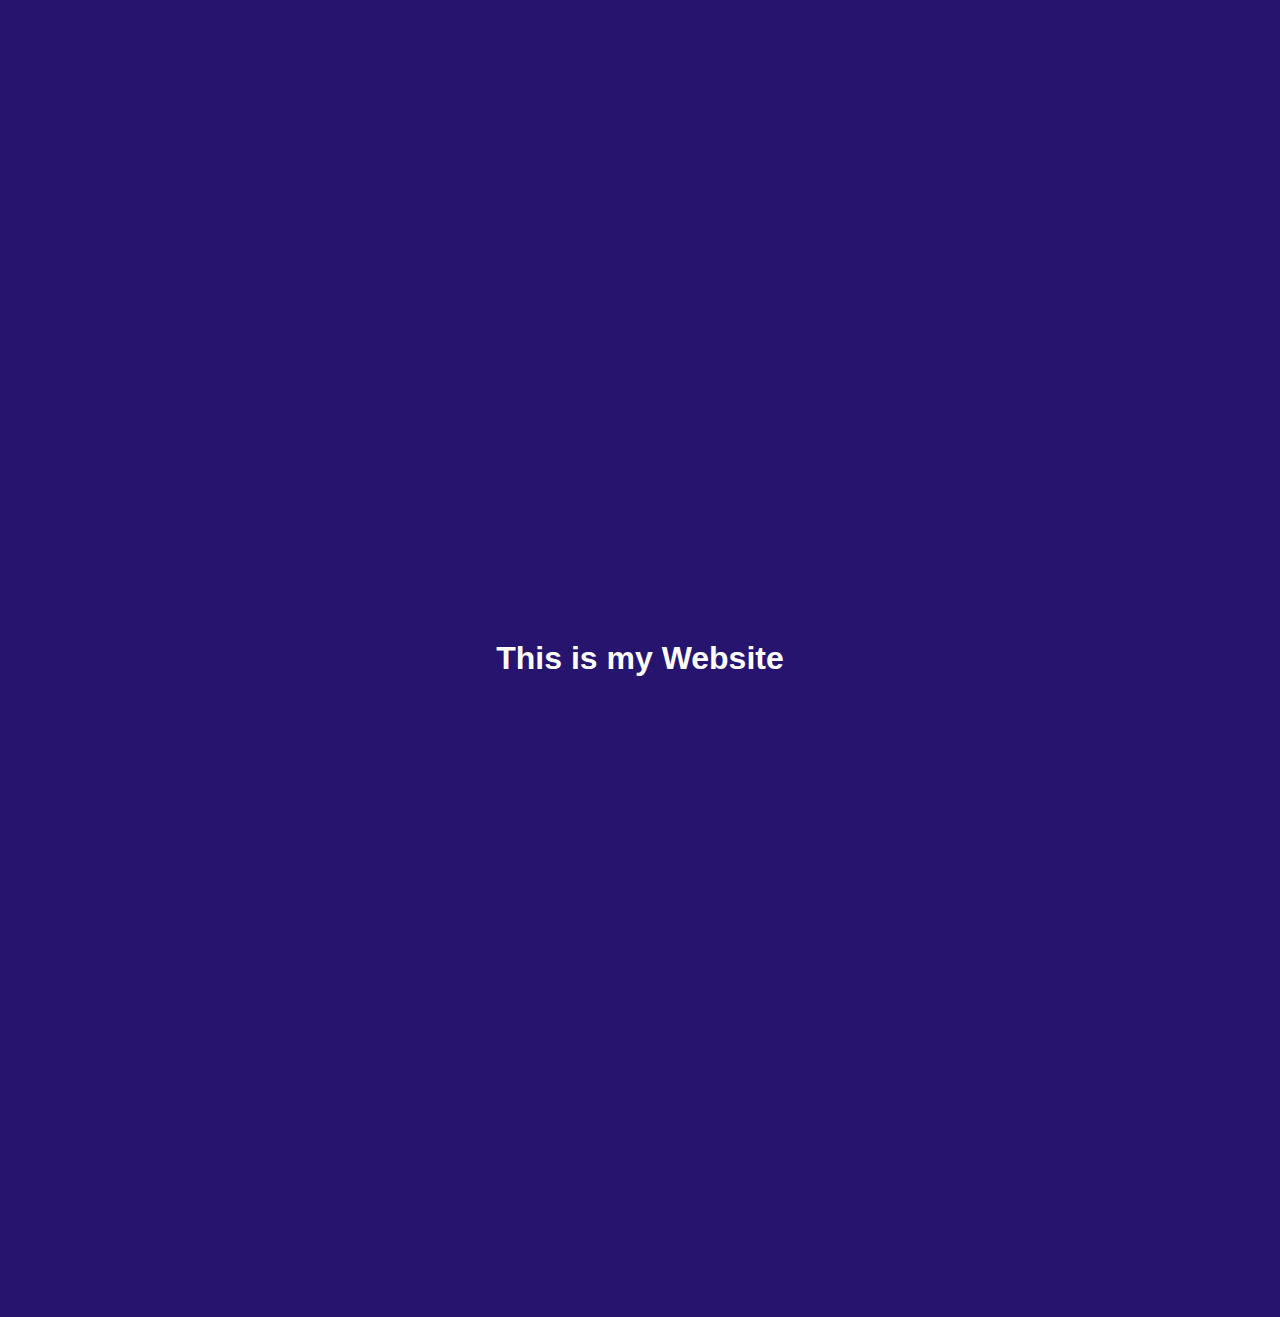
==== index.html @ 2bf00df7 "Add files via upload" ====
<!DOCTYPE html>
<html lang="en">
<head>
    <meta charset="UTF-8">
    <meta name="viewport" content="width=device-width, initial-scale=1.0">
    <link rel="stylesheet" href="css/estilos.css">
    <title>Document</title>
</head>
<body>
    <h1>This is my Website</h1>
</body>
</html>
---- css/estilos.css ----
*{
    margin: 0;
    padding: 0;
box-sizing: border-box;
font-family:'Lucida Sans', 'Lucida Sans Regular', 'Lucida Grande', 'Lucida Sans Unicode', Geneva, Verdana, sans-serif;    
}

h1
{
   color: white;
   font-size: 2rem;
   text-align: center;
   margin: 50% 0;
   animation: h1;
   -webkit-animation: h1;
   animation-duration: 3s;
   transition: all 0.3s ease-in-out;
   -webkit-transition: all 0.3s ease-in-out;
   -moz-transition: all 0.3s ease-in-out;
   -ms-transition: all 0.3s ease-in-out;
   -o-transition: all 0.3s ease-in-out;
}
h1:hover{
    color: #f1f1f1;
    font-size: 8rem;
    cursor: pointer;
    position: absolute;
}
body
{
    background-color: #f1f1f1;
    background-color: #27146e;
}
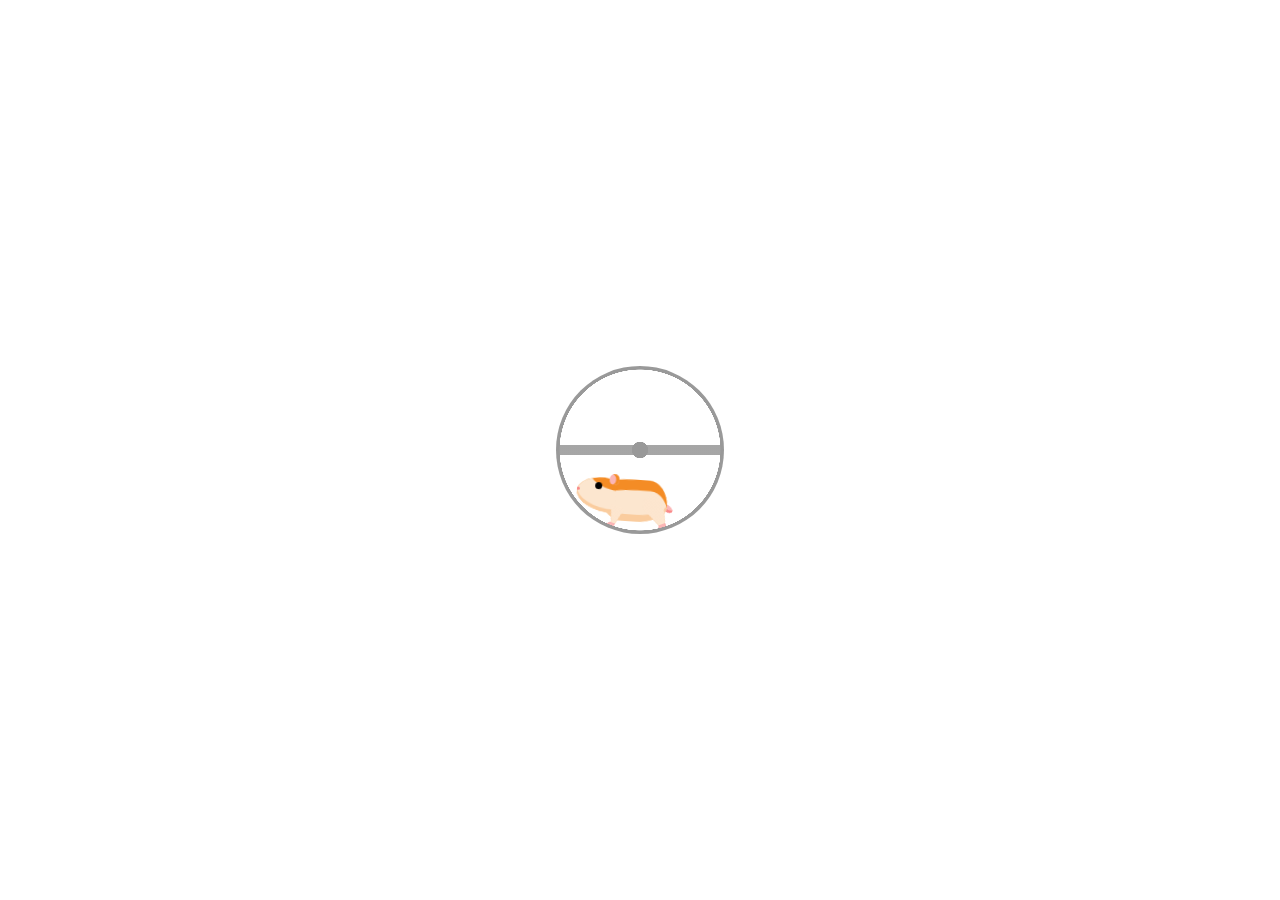
==== commit 4ea7462e: "Update index.html" ====
--- a/index.html
+++ b/index.html
@@ -7,6 +7,24 @@
     <title>Document</title>
 </head>
 <body>
-    <h1>This is my Website</h1>
+
+    <div aria-label="Orange and tan hamster running in a metal wheel" role="img" class="wheel-and-hamster">
+        <div class="wheel"></div>
+        <div class="hamster">
+            <div class="hamster__body">
+                <div class="hamster__head">
+                    <div class="hamster__ear"></div>
+                    <div class="hamster__eye"></div>
+                    <div class="hamster__nose"></div>
+                </div>
+                <div class="hamster__limb hamster__limb--fr"></div>
+                <div class="hamster__limb hamster__limb--fl"></div>
+                <div class="hamster__limb hamster__limb--br"></div>
+                <div class="hamster__limb hamster__limb--bl"></div>
+                <div class="hamster__tail"></div>
+            </div>
+        </div>
+        <div class="spoke"></div>
+    </div>
 </body>
-</html>+</html>
--- a/css/estilos.css
+++ b/css/estilos.css
@@ -1,34 +1,291 @@
 *{
     margin: 0;
     padding: 0;
-box-sizing: border-box;
-font-family:'Lucida Sans', 'Lucida Sans Regular', 'Lucida Grande', 'Lucida Sans Unicode', Geneva, Verdana, sans-serif;    
+    box-sizing: border-box;
 }
 
-h1
-{
-   color: white;
-   font-size: 2rem;
-   text-align: center;
-   margin: 50% 0;
-   animation: h1;
-   -webkit-animation: h1;
-   animation-duration: 3s;
-   transition: all 0.3s ease-in-out;
-   -webkit-transition: all 0.3s ease-in-out;
-   -moz-transition: all 0.3s ease-in-out;
-   -ms-transition: all 0.3s ease-in-out;
-   -o-transition: all 0.3s ease-in-out;
+body{
+    font-family: 'Roboto', sans-serif;
+
 }
-h1:hover{
-    color: #f1f1f1;
-    font-size: 8rem;
-    cursor: pointer;
+
+.wheel-and-hamster {
+    --dur: 1s;
+    position: relative;
+    width: 12em;
+    height: 12em;
+    font-size: 14px;
+  }
+  
+  .wheel,
+  .hamster,
+  .hamster div,
+  .spoke {
     position: absolute;
-}
-body
-{
-    background-color: #f1f1f1;
-    background-color: #27146e;
-}
-
+  }
+  
+  .wheel,
+  .spoke {
+    border-radius: 50%;
+    top: 0;
+    left: 0;
+    width: 100%;
+    height: 100%;
+  }
+  
+  .wheel {
+    background: radial-gradient(100% 100% at center,hsla(0,0%,60%,0) 47.8%,hsl(0,0%,60%) 48%);
+    z-index: 2;
+  }
+  
+  .hamster {
+    animation: hamster var(--dur) ease-in-out infinite;
+    top: 50%;
+    left: calc(50% - 3.5em);
+    width: 7em;
+    height: 3.75em;
+    transform: rotate(4deg) translate(-0.8em,1.85em);
+    transform-origin: 50% 0;
+    z-index: 1;
+  }
+  
+  .hamster__head {
+    animation: hamsterHead var(--dur) ease-in-out infinite;
+    background: hsl(30,90%,55%);
+    border-radius: 70% 30% 0 100% / 40% 25% 25% 60%;
+    box-shadow: 0 -0.25em 0 hsl(30,90%,80%) inset,
+          0.75em -1.55em 0 hsl(30,90%,90%) inset;
+    top: 0;
+    left: -2em;
+    width: 2.75em;
+    height: 2.5em;
+    transform-origin: 100% 50%;
+  }
+  
+  .hamster__ear {
+    animation: hamsterEar var(--dur) ease-in-out infinite;
+    background: hsl(0,90%,85%);
+    border-radius: 50%;
+    box-shadow: -0.25em 0 hsl(30,90%,55%) inset;
+    top: -0.25em;
+    right: -0.25em;
+    width: 0.75em;
+    height: 0.75em;
+    transform-origin: 50% 75%;
+  }
+  
+  .hamster__eye {
+    animation: hamsterEye var(--dur) linear infinite;
+    background-color: hsl(0,0%,0%);
+    border-radius: 50%;
+    top: 0.375em;
+    left: 1.25em;
+    width: 0.5em;
+    height: 0.5em;
+  }
+  
+  .hamster__nose {
+    background: hsl(0,90%,75%);
+    border-radius: 35% 65% 85% 15% / 70% 50% 50% 30%;
+    top: 0.75em;
+    left: 0;
+    width: 0.2em;
+    height: 0.25em;
+  }
+  
+  .hamster__body {
+    animation: hamsterBody var(--dur) ease-in-out infinite;
+    background: hsl(30,90%,90%);
+    border-radius: 50% 30% 50% 30% / 15% 60% 40% 40%;
+    box-shadow: 0.1em 0.75em 0 hsl(30,90%,55%) inset,
+          0.15em -0.5em 0 hsl(30,90%,80%) inset;
+    top: 0.25em;
+    left: 2em;
+    width: 4.5em;
+    height: 3em;
+    transform-origin: 17% 50%;
+    transform-style: preserve-3d;
+  }
+  
+  .hamster__limb--fr,
+  .hamster__limb--fl {
+    clip-path: polygon(0 0,100% 0,70% 80%,60% 100%,0% 100%,40% 80%);
+    top: 2em;
+    left: 0.5em;
+    width: 1em;
+    height: 1.5em;
+    transform-origin: 50% 0;
+  }
+  
+  .hamster__limb--fr {
+    animation: hamsterFRLimb var(--dur) linear infinite;
+    background: linear-gradient(hsl(30,90%,80%) 80%,hsl(0,90%,75%) 80%);
+    transform: rotate(15deg) translateZ(-1px);
+  }
+  
+  .hamster__limb--fl {
+    animation: hamsterFLLimb var(--dur) linear infinite;
+    background: linear-gradient(hsl(30,90%,90%) 80%,hsl(0,90%,85%) 80%);
+    transform: rotate(15deg);
+  }
+  
+  .hamster__limb--br,
+  .hamster__limb--bl {
+    border-radius: 0.75em 0.75em 0 0;
+    clip-path: polygon(0 0,100% 0,100% 30%,70% 90%,70% 100%,30% 100%,40% 90%,0% 30%);
+    top: 1em;
+    left: 2.8em;
+    width: 1.5em;
+    height: 2.5em;
+    transform-origin: 50% 30%;
+  }
+  
+  .hamster__limb--br {
+    animation: hamsterBRLimb var(--dur) linear infinite;
+    background: linear-gradient(hsl(30,90%,80%) 90%,hsl(0,90%,75%) 90%);
+    transform: rotate(-25deg) translateZ(-1px);
+  }
+  
+  .hamster__limb--bl {
+    animation: hamsterBLLimb var(--dur) linear infinite;
+    background: linear-gradient(hsl(30,90%,90%) 90%,hsl(0,90%,85%) 90%);
+    transform: rotate(-25deg);
+  }
+  
+  .hamster__tail {
+    animation: hamsterTail var(--dur) linear infinite;
+    background: hsl(0,90%,85%);
+    border-radius: 0.25em 50% 50% 0.25em;
+    box-shadow: 0 -0.2em 0 hsl(0,90%,75%) inset;
+    top: 1.5em;
+    right: -0.5em;
+    width: 1em;
+    height: 0.5em;
+    transform: rotate(30deg) translateZ(-1px);
+    transform-origin: 0.25em 0.25em;
+  }
+  
+  .spoke {
+    animation: spoke var(--dur) linear infinite;
+    background: radial-gradient(100% 100% at center,hsl(0,0%,60%) 4.8%,hsla(0,0%,60%,0) 5%),
+          linear-gradient(hsla(0,0%,55%,0) 46.9%,hsl(0,0%,65%) 47% 52.9%,hsla(0,0%,65%,0) 53%) 50% 50% / 99% 99% no-repeat;
+  }
+  
+  /* Animations */
+  @keyframes hamster {
+    from, to {
+      transform: rotate(4deg) translate(-0.8em,1.85em);
+    }
+  
+    50% {
+      transform: rotate(0) translate(-0.8em,1.85em);
+    }
+  }
+  
+  @keyframes hamsterHead {
+    from, 25%, 50%, 75%, to {
+      transform: rotate(0);
+    }
+  
+    12.5%, 37.5%, 62.5%, 87.5% {
+      transform: rotate(8deg);
+    }
+  }
+  
+  @keyframes hamsterEye {
+    from, 90%, to {
+      transform: scaleY(1);
+    }
+  
+    95% {
+      transform: scaleY(0);
+    }
+  }
+  
+  @keyframes hamsterEar {
+    from, 25%, 50%, 75%, to {
+      transform: rotate(0);
+    }
+  
+    12.5%, 37.5%, 62.5%, 87.5% {
+      transform: rotate(12deg);
+    }
+  }
+  
+  @keyframes hamsterBody {
+    from, 25%, 50%, 75%, to {
+      transform: rotate(0);
+    }
+  
+    12.5%, 37.5%, 62.5%, 87.5% {
+      transform: rotate(-2deg);
+    }
+  }
+  
+  @keyframes hamsterFRLimb {
+    from, 25%, 50%, 75%, to {
+      transform: rotate(50deg) translateZ(-1px);
+    }
+  
+    12.5%, 37.5%, 62.5%, 87.5% {
+      transform: rotate(-30deg) translateZ(-1px);
+    }
+  }
+  
+  @keyframes hamsterFLLimb {
+    from, 25%, 50%, 75%, to {
+      transform: rotate(-30deg);
+    }
+  
+    12.5%, 37.5%, 62.5%, 87.5% {
+      transform: rotate(50deg);
+    }
+  }
+  
+  @keyframes hamsterBRLimb {
+    from, 25%, 50%, 75%, to {
+      transform: rotate(-60deg) translateZ(-1px);
+    }
+  
+    12.5%, 37.5%, 62.5%, 87.5% {
+      transform: rotate(20deg) translateZ(-1px);
+    }
+  }
+  
+  @keyframes hamsterBLLimb {
+    from, 25%, 50%, 75%, to {
+      transform: rotate(20deg);
+    }
+  
+    12.5%, 37.5%, 62.5%, 87.5% {
+      transform: rotate(-60deg);
+    }
+  }
+  
+  @keyframes hamsterTail {
+    from, 25%, 50%, 75%, to {
+      transform: rotate(30deg) translateZ(-1px);
+    }
+  
+    12.5%, 37.5%, 62.5%, 87.5% {
+      transform: rotate(10deg) translateZ(-1px);
+    }
+  }
+  
+  @keyframes spoke {
+    from {
+      transform: rotate(0);
+    }
+  
+    to {
+      transform: rotate(-1turn);
+    }
+  }
+
+
+    .wheel-and-hamster {
+        position: absolute;
+        top: 50%;
+        left: 50%;
+        transform: translate(-50%, -50%);
+    }
